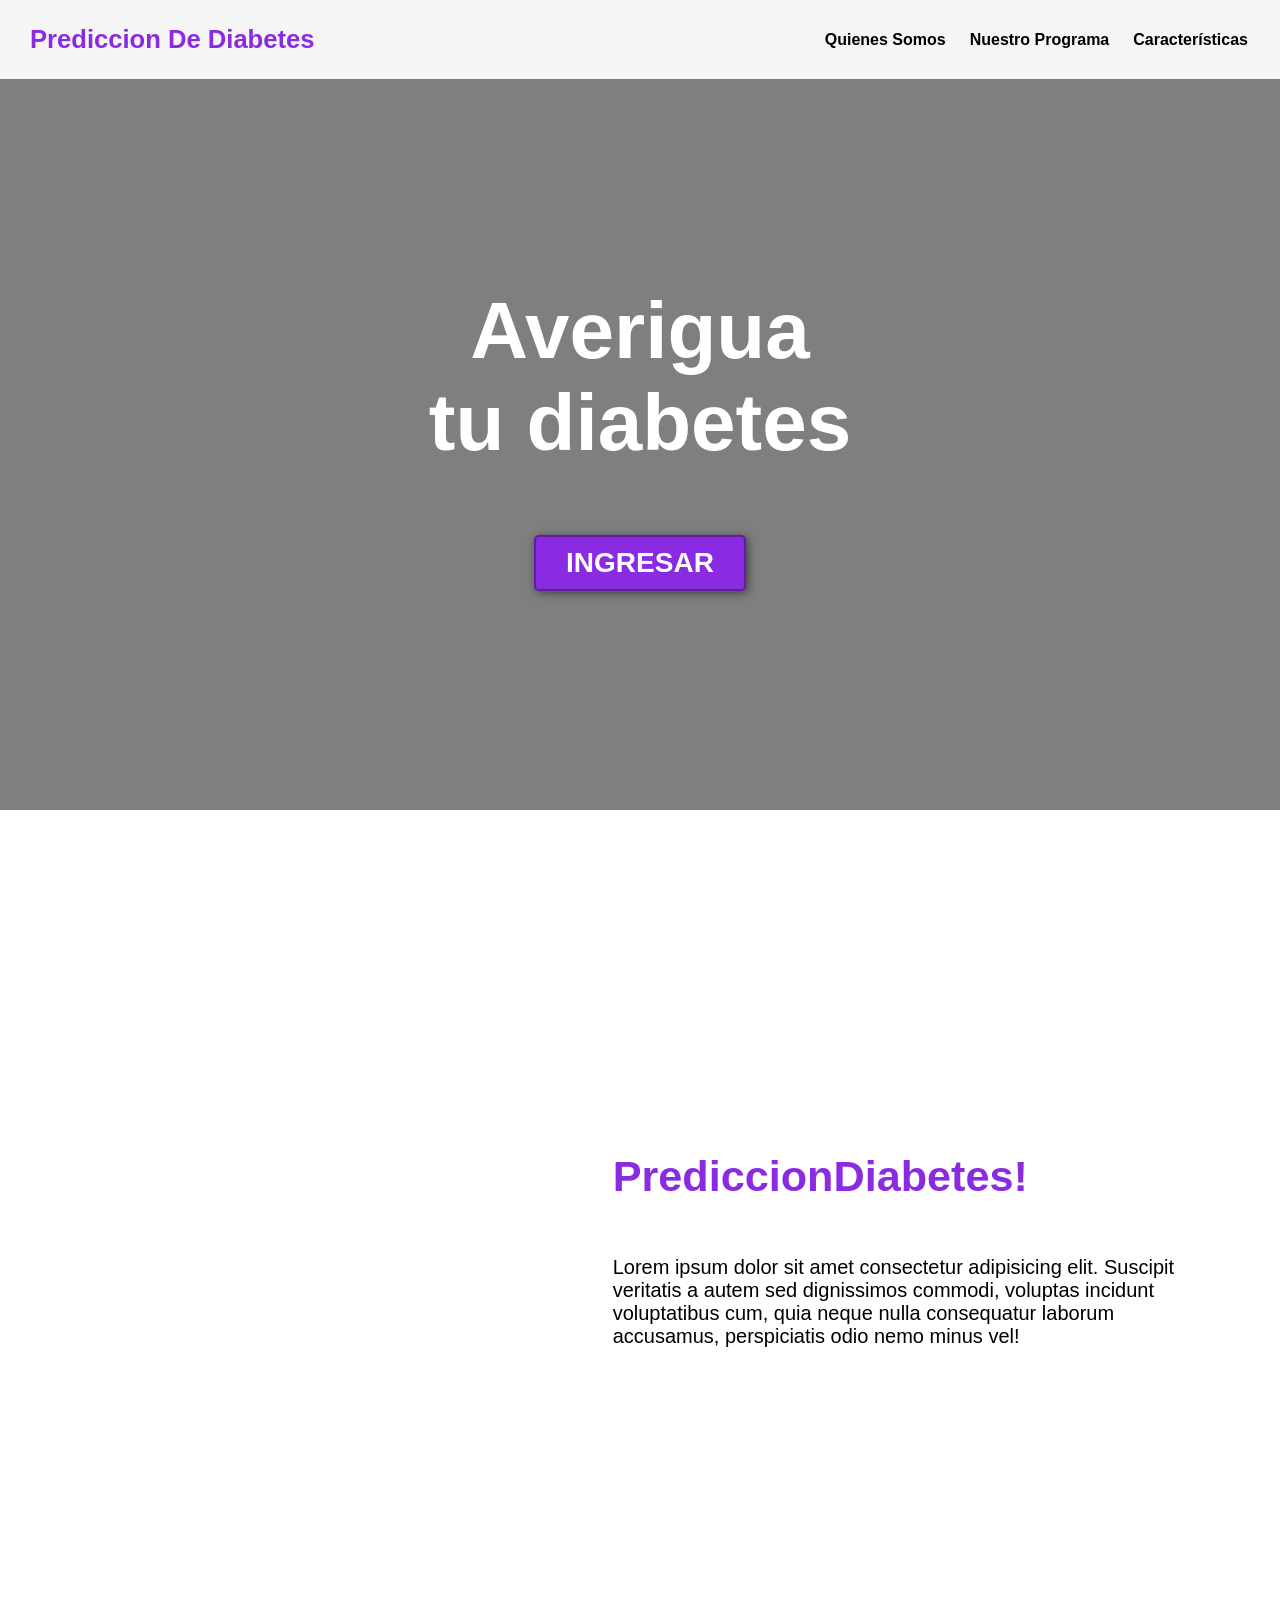
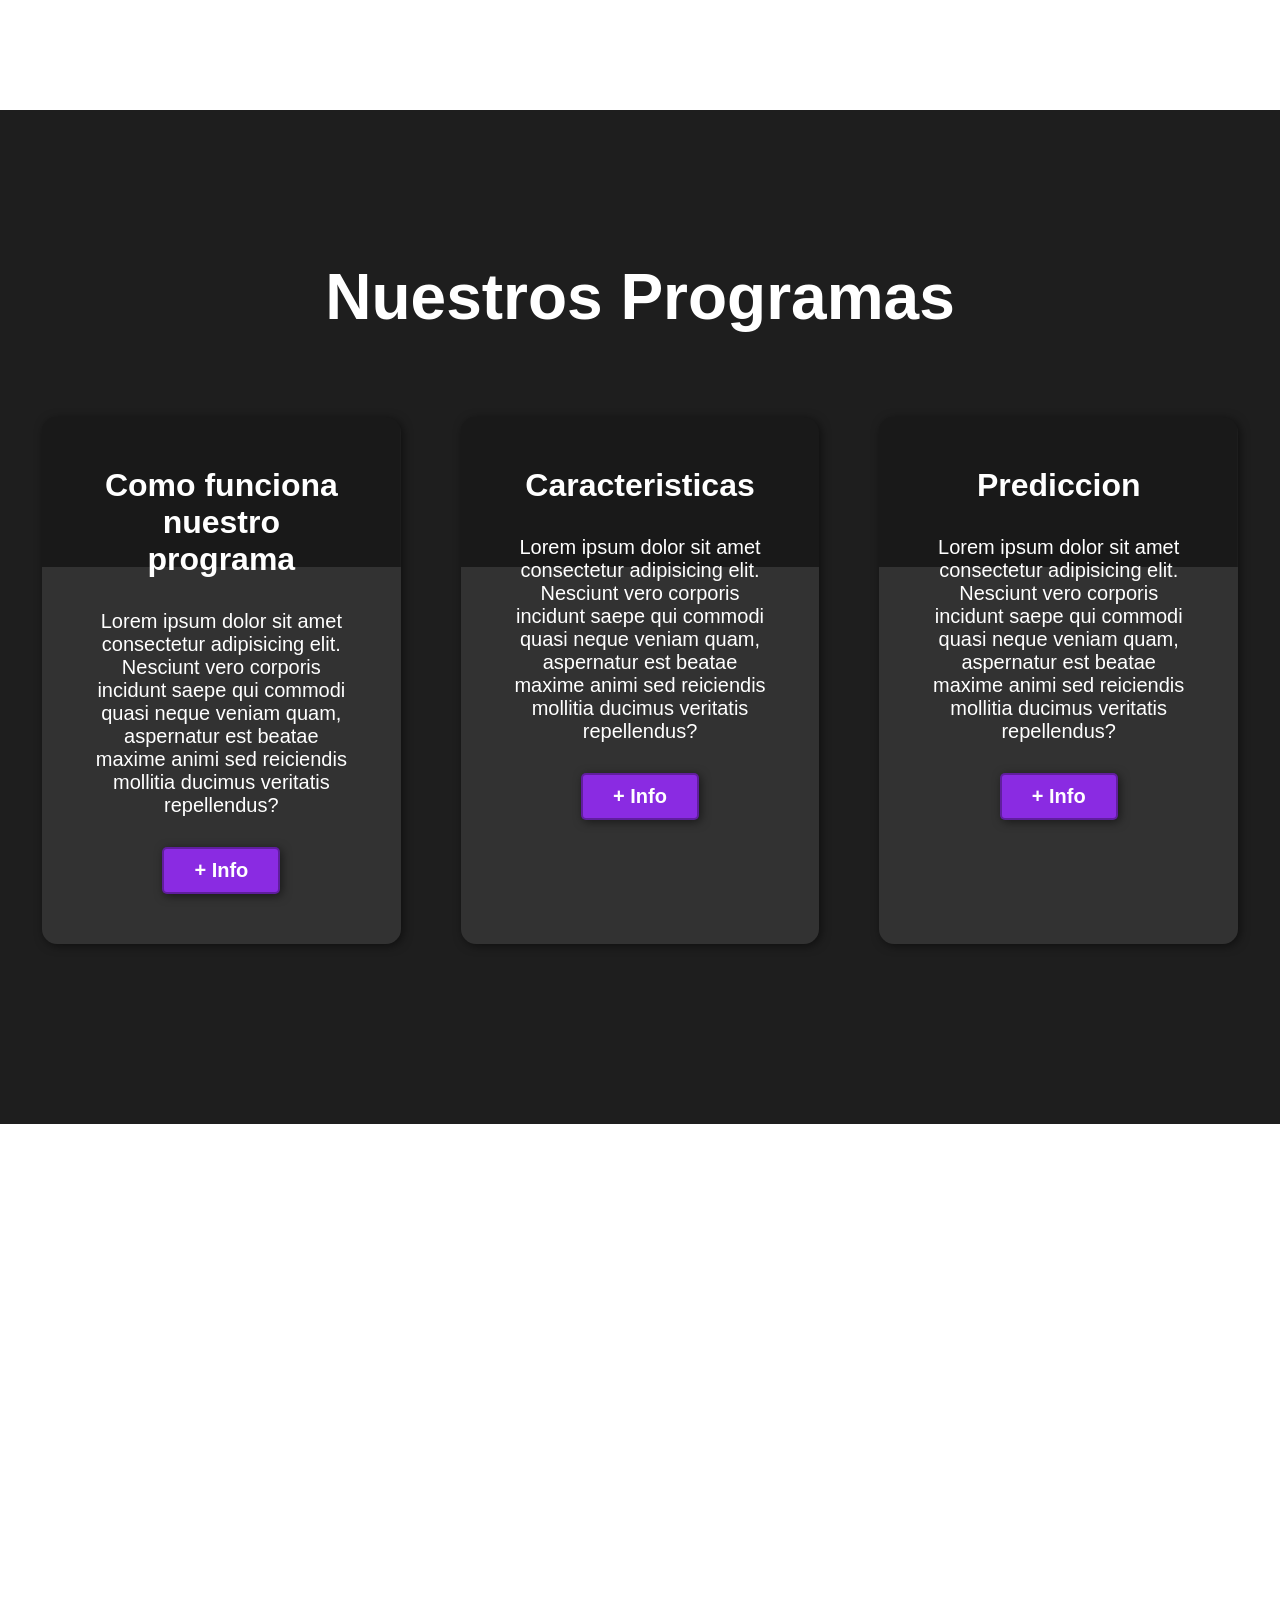
==== index.html @ 944c4a21 "Unificación de diseño visual, rutas de imágenes y landing page en toda la app" ====
<!DOCTYPE html>
<html lang="en">
<head>
    <title>Prediccion Diabetes</title>
    <link rel="stylesheet" href="index.css">
</head>
<body>
    <header>
        <div class="container">
            <p class="logo">Prediccion De Diabetes</p>
            <nav>
                <a href="#somos-proya">Quienes Somos</a>
                <a href="#nuestros-programas">Nuestro Programa</a>
                <a href="#caracteristicas">Características</a>
            </nav>
        </div>
    </header>

    <section id="hero">
        <h1>Averigua <br> tu diabetes</h1>
        <button>INGRESAR</button>
    </section>

    <section id="somos-proya">
        <div class="container">
            <div class="img-container"></div>
            <div class="texto">

                <h2> <span class="color-acento">PrediccionDiabetes!</span></h2>
                <p>Lorem ipsum dolor sit amet consectetur adipisicing elit. Suscipit veritatis a autem sed dignissimos commodi, voluptas incidunt voluptatibus cum, quia neque nulla consequatur laborum accusamus, perspiciatis odio nemo minus vel!</p>
            </div>
        </div>
    </section>

    <section id="nuestros-programas">
        <div class="container">
            <h2>Nuestros Programas</h2>
            <div class="programas">
                <div class="carta">
                    <h3>Como funciona nuestro programa</h3>
                    <p>Lorem ipsum dolor sit amet consectetur adipisicing elit. Nesciunt vero corporis incidunt saepe qui commodi quasi neque veniam quam, aspernatur est beatae maxime animi sed reiciendis mollitia ducimus veritatis repellendus?</p>
                    <button>+ Info</button>
                </div>
                <div class="carta">
                    <h3>Caracteristicas</h3>
                    <p>Lorem ipsum dolor sit amet consectetur adipisicing elit. Nesciunt vero corporis incidunt saepe qui commodi quasi neque veniam quam, aspernatur est beatae maxime animi sed reiciendis mollitia ducimus veritatis repellendus?</p>
                    <button>+ Info</button>
                </div>
                <div class="carta">
                    <h3>Prediccion</h3>
                    <p>Lorem ipsum dolor sit amet consectetur adipisicing elit. Nesciunt vero corporis incidunt saepe qui commodi quasi neque veniam quam, aspernatur est beatae maxime animi sed reiciendis mollitia ducimus veritatis repellendus?</p>
                    <button>+ Info</button>
                </div>  
            </div>
        </div>
    </section>

    <section id="caracteristicas">
        <div class="container">
            <ul>

            </ul>
        </div>
    </section>
---- index.css ----
*{
    box-sizing: border-box;
}

html{
    scroll-behavior: smooth;
}

body{
    font-family: 'Roboto', sans-serif;
    margin: 0;
}

h1{ font-size: 3.5em;}
h2{ font-size: 2.7em;}
h3{ font-size: 2em;}
p{ font-size: 1.25em;}
ul{ list-style: none;}
li{ font-size: 1.25em;}

button{
    font-size: 1.25em;
    font-weight: bold;
    padding: 10px 30px;
    border-radius: 5px;
    border: 2px solid rgba(0,0,0,0.3);
    box-shadow: 2px 2px 10px rgba(0,0,0,0.5);
    color: white;
    background-color: blueviolet;
}

button:hover{
    background-color: rgb(101, 33, 165);
}

.container{
    max-width: 1400px;
    margin: auto;
}

.color-acento{ color:blueviolet; }

header{
    background-color: rgb(245,245,245);
    
}

header .logo{
    margin: 0;
    padding: 25px 30px;
    font-weight: bold;
    color: blueviolet;
    font-size: 1.6em;
}

header .container{
    display: flex;
    flex-direction: column;
    align-items: center;
}

header nav{
    display: flex;
    flex-direction: column;
    text-align: center;
    padding-bottom: 25px;
}

header a{
    padding: 5px 12px;
    text-decoration: none;
    font-weight: bold;
    color: black;
}

header a:hover{
    color: blueviolet;
}

#hero{
    display: flex;
    align-items: center;
    justify-content: center;
    text-align: center;
    flex-direction: column;
    height: 90vh;
    background-image: linear-gradient(
        0deg,
        rgba(0,0,0,0.5),
        rgba(0,0,0,0.5)
    )
    ,url("media/hero.jpg");
    background-repeat: no-repeat;
    background-size: cover;
    background-position: center center;
}

#hero h1{
    color: white;
}

#hero button{
    font-size: 1.75em;
}

#somos-proya .container{
    text-align: center;
    padding: 200px 12px;
}

#nuestros-programas{
    background-color: rgb(30,30,30);
    color: white;
    text-align: center;
}

#nuestros-programas .container{
    padding: 150px 12px;
}

#nuestros-programas h2{
    margin-top: 0;
    font-size: 3.2em;
}

#nuestros-programas p{
    display: none;
}

#nuestros-programas .carta{
    background-position: center center;
    background-size: cover;
    padding: 50px 0px;
    margin: 30px;
    border-radius: 15px;
}

.carta:first-child{
    background-image: linear-gradient(
        0deg,
        rgba(0,0,0,0.5),
        rgba(0,0,0,0.5)
    )
    ,url("media/front-end.jpg");

}

.carta:nth-child(2){
    background-image: linear-gradient(
        0deg,
        rgba(0,0,0,0.5),
        rgba(0,0,0,0.5)
    )
    ,url("media/full-stack.jpg");
}

.carta:nth-child(3){
    background-image: linear-gradient(
        0deg,
        rgba(0,0,0,0.5),
        rgba(0,0,0,0.5)
    )
    ,url("media/python.jpg");

}

#caracteristicas .container{
    text-align: center;
    padding: 250px 12px;
}

#caracteristicas li{
    margin: 16px 0px;
    font-weight: bold;
}

#final{
    display: flex;
    flex-direction: column;
    justify-content: center;
    align-items: center;
    text-align: center;
    background-color: rgb(30,30,30);
    color: white;
    height: 80vh;
}

#final h2{
    font-size: 9vw;
}

#final button{
    font-size: 5vw;
}

footer{
    background-color: rgb(230,230,230);
}

footer p{
    margin: 0;
    padding: 12px;
    color: rgb(100,100,100);
}

footer .container{
    height: 150px;
    display: flex;
    justify-content: center;
    align-items: flex-end;
}

@media (min-width: 850px){
    header{
        position: fixed;
        width: 100%;
    }

    header .container{
        flex-direction: row;
        justify-content: space-between;
    }

    header nav{
        flex-direction: row;
        padding-bottom: 0;
        padding-right: 20px;
    }

    #hero h1{
        font-size: 5em;
    }

    #somos-proya .container{
        display: flex;
        justify-content: space-evenly;
    }

    #somos-proya .texto{
        width: 50%;
        max-width: 600px;
        text-align: initial;
        padding-left: 30px;
        display: flex;
        flex-direction: column;
        justify-content: center;
    }

    #somos-proya h2{
        margin-top: 0px;
    }

    #somos-proya .img-container{
        background-image: url("media/somos-proya.jpg");
        background-size: cover;
        background-position: center center;
        height: 500px;
        width: 400px; 
    }

    #nuestros-programas .programas{
        display: flex;
        justify-content: center;
    }

    #nuestros-programas p{
        display: block;
        margin-bottom: 30px;
    }

    #nuestros-programas h2{
        font-size: 4em;
    }

    #nuestros-programas h3{
        margin-top: 0;
    }

    #nuestros-programas .carta{
        padding: 50px;
        background-size: 100% 150px;
        background-repeat: no-repeat;
        background-position-y: 0;
        background-color: rgba(50, 50, 50, 1);
        box-shadow: 2px 2px 10px rgba(0,0,0,0.5);
    }

    .carta:first-child{
        background-image: linear-gradient(
            0deg,
            rgba(0,0,0,0.5),
            rgba(0,0,0,0.5)
        )
        ,url("media/front-end-cropped.jpg");

    }

    .carta:nth-child(2){
        background-image: linear-gradient(
            0deg,
            rgba(0,0,0,0.5),
            rgba(0,0,0,0.5)
        )
        ,url("media/full-stack-cropped.jpg");
    }

    .carta:nth-child(3){
        background-image: linear-gradient(
            0deg,
            rgba(0,0,0,0.5),
            rgba(0,0,0,0.5)
        )
        ,url("media/python-cropped.jpg");

    }

    #caracteristicas{
        background-image: url("media/background-2.jpeg");
        background-repeat: no-repeat;
        background-size: 500px 400px;
        background-position: calc(100vw - 500px) 120px;
    }

    #caracteristicas .container{
        text-align: initial;
    }

    #caracteristicas ul{
        margin-left: 100px;
    }

    #final h2{
        font-size: 5em;
    }

    #final button{
        font-size: 2em;
    }

    footer .container{
        justify-content: flex-end;
    }
}

@media (min-width: 1200px) {
    #caracteristicas{
        background-position-x: calc(100vw - 800px);
    }
}
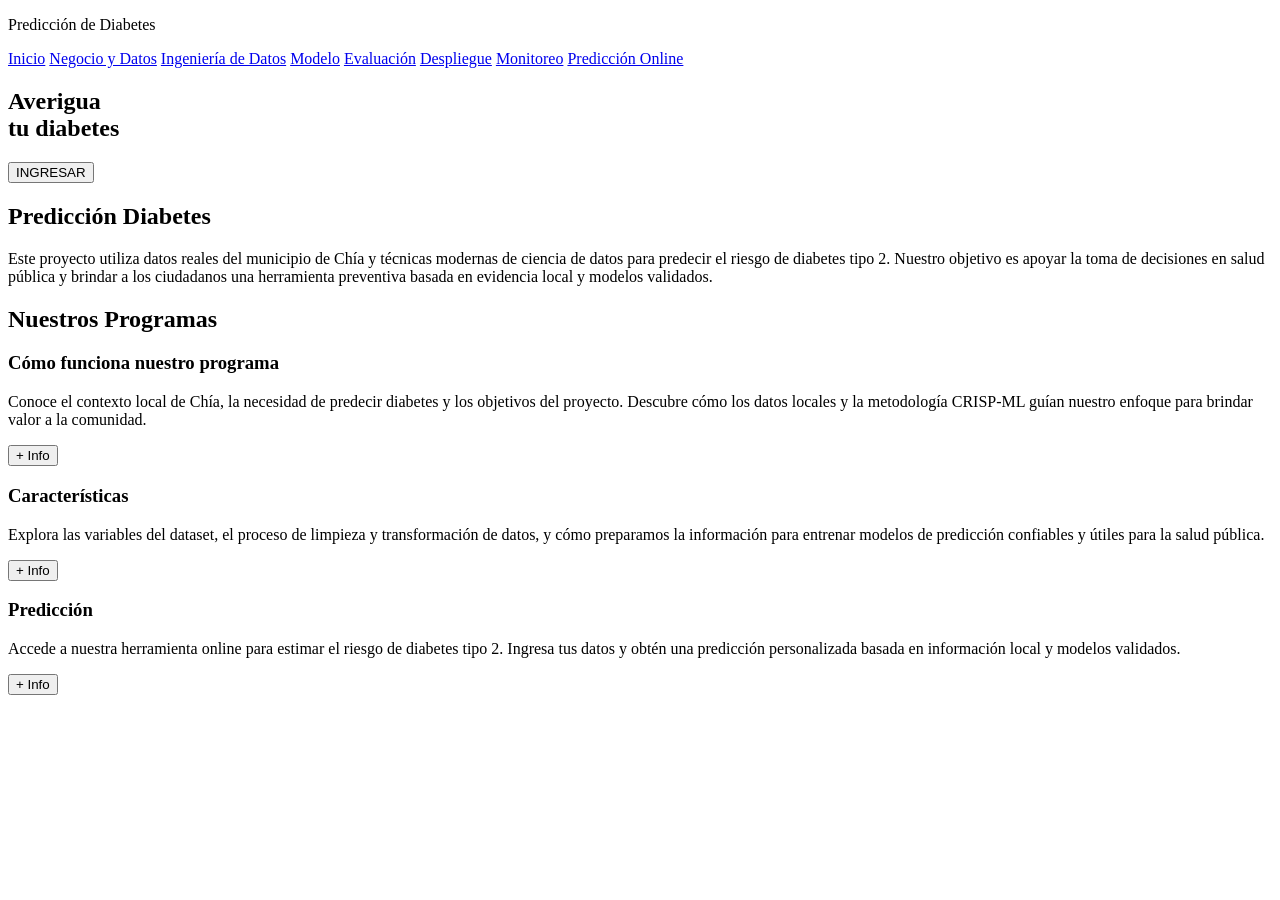
==== commit 022ea155: "Actualiza inicio.html y sincroniza contenido principal en index.html para navegación Flask" ====
--- a/index.html
+++ b/index.html
@@ -1,33 +1,37 @@
 <!DOCTYPE html>
-<html lang="en">
+<html lang="es">
 <head>
-    <title>Prediccion Diabetes</title>
-    <link rel="stylesheet" href="index.css">
+    <title>Predicción de Diabetes</title>
+    <link rel="stylesheet" href="/static/style.css">
 </head>
 <body>
     <header>
         <div class="container">
-            <p class="logo">Prediccion De Diabetes</p>
+            <p class="logo">Predicción de Diabetes</p>
             <nav>
-                <a href="#somos-proya">Quienes Somos</a>
-                <a href="#nuestros-programas">Nuestro Programa</a>
-                <a href="#caracteristicas">Características</a>
+                <a href="/">Inicio</a>
+                <a href="/negocio-datos">Negocio y Datos</a>
+                <a href="/ingenieria-datos">Ingeniería de Datos</a>
+                <a href="/modelo">Modelo</a>
+                <a href="/evaluacion">Evaluación</a>
+                <a href="/despliegue">Despliegue</a>
+                <a href="/monitoreo">Monitoreo</a>
+                <a href="/formulario">Predicción Online</a>
             </nav>
         </div>
     </header>
 
     <section id="hero">
         <h1>Averigua <br> tu diabetes</h1>
-        <button>INGRESAR</button>
+        <a href="/formulario"><button>INGRESAR</button></a>
     </section>
 
     <section id="somos-proya">
         <div class="container">
             <div class="img-container"></div>
             <div class="texto">
-
-                <h2> <span class="color-acento">PrediccionDiabetes!</span></h2>
-                <p>Lorem ipsum dolor sit amet consectetur adipisicing elit. Suscipit veritatis a autem sed dignissimos commodi, voluptas incidunt voluptatibus cum, quia neque nulla consequatur laborum accusamus, perspiciatis odio nemo minus vel!</p>
+                <h2> <span class="color-acento">Predicción Diabetes</span></h2>
+                <p>Este proyecto utiliza datos reales del municipio de Chía y técnicas modernas de ciencia de datos para predecir el riesgo de diabetes tipo 2. Nuestro objetivo es apoyar la toma de decisiones en salud pública y brindar a los ciudadanos una herramienta preventiva basada en evidencia local y modelos validados.</p>
             </div>
         </div>
     </section>
@@ -37,19 +41,19 @@
             <h2>Nuestros Programas</h2>
             <div class="programas">
                 <div class="carta">
-                    <h3>Como funciona nuestro programa</h3>
-                    <p>Lorem ipsum dolor sit amet consectetur adipisicing elit. Nesciunt vero corporis incidunt saepe qui commodi quasi neque veniam quam, aspernatur est beatae maxime animi sed reiciendis mollitia ducimus veritatis repellendus?</p>
-                    <button>+ Info</button>
+                    <h3>Cómo funciona nuestro programa</h3>
+                    <p>Conoce el contexto local de Chía, la necesidad de predecir diabetes y los objetivos del proyecto. Descubre cómo los datos locales y la metodología CRISP-ML guían nuestro enfoque para brindar valor a la comunidad.</p>
+                    <a href="/negocio-datos"><button>+ Info</button></a>
                 </div>
                 <div class="carta">
-                    <h3>Caracteristicas</h3>
-                    <p>Lorem ipsum dolor sit amet consectetur adipisicing elit. Nesciunt vero corporis incidunt saepe qui commodi quasi neque veniam quam, aspernatur est beatae maxime animi sed reiciendis mollitia ducimus veritatis repellendus?</p>
-                    <button>+ Info</button>
+                    <h3>Características</h3>
+                    <p>Explora las variables del dataset, el proceso de limpieza y transformación de datos, y cómo preparamos la información para entrenar modelos de predicción confiables y útiles para la salud pública.</p>
+                    <a href="/ingenieria-datos"><button>+ Info</button></a>
                 </div>
                 <div class="carta">
-                    <h3>Prediccion</h3>
-                    <p>Lorem ipsum dolor sit amet consectetur adipisicing elit. Nesciunt vero corporis incidunt saepe qui commodi quasi neque veniam quam, aspernatur est beatae maxime animi sed reiciendis mollitia ducimus veritatis repellendus?</p>
-                    <button>+ Info</button>
+                    <h3>Predicción</h3>
+                    <p>Accede a nuestra herramienta online para estimar el riesgo de diabetes tipo 2. Ingresa tus datos y obtén una predicción personalizada basada en información local y modelos validados.</p>
+                    <a href="/formulario"><button>+ Info</button></a>
                 </div>  
             </div>
         </div>
